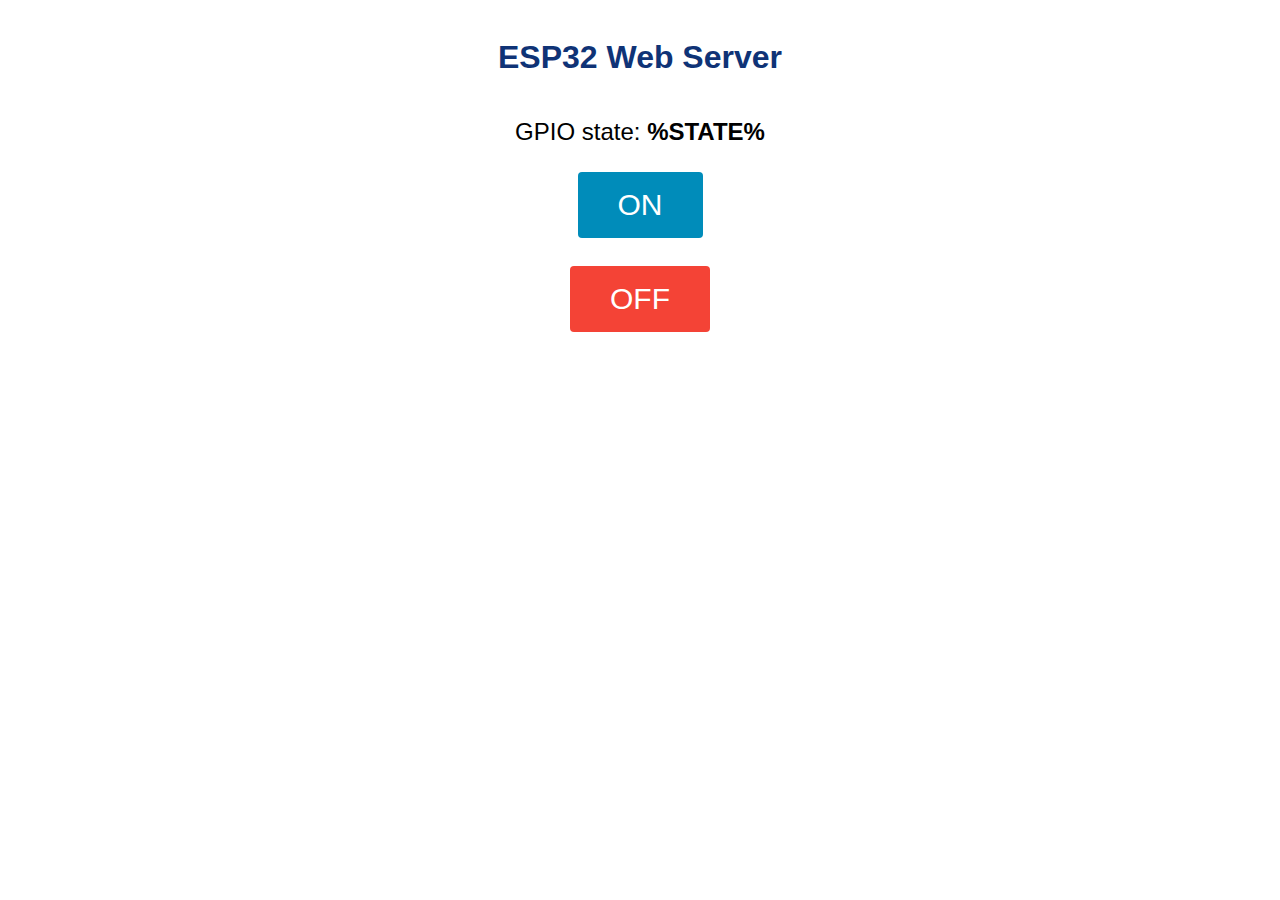
==== include/index.html @ 4782de03 "pierwsza próbna testowa wersja" ====
<!DOCTYPE html>
<html>
<head>
  <title>ESP32 Web Server</title>
  <meta name="viewport" content="width=device-width, initial-scale=1">
  <link rel="icon" href="data:,">
  <link rel="stylesheet" type="text/css" href="style.css">
</head>
<body>
  <h1>ESP32 Web Server</h1>
  <p>GPIO state: <strong> %STATE%</strong></p>
  <p><a href="/on"><button class="button">ON</button></a></p>
  <p><a href="/off"><button class="button button2">OFF</button></a></p>
</body>
</html>
---- include/style.css ----
html {
    font-family: Helvetica;
    display: inline-block;
    margin: 0px auto;
    text-align: center;
  }
  h1{
    color: #0F3376;
    padding: 2vh;
  }
  p{
    font-size: 1.5rem;
  }
  .button {
    display: inline-block;
    background-color: #008CBA;
    border: none;
    border-radius: 4px;
    color: white;
    padding: 16px 40px;
    text-decoration: none;
    font-size: 30px;
    margin: 2px;
    cursor: pointer;
  }
  .button2 {
    background-color: #f44336;
  }
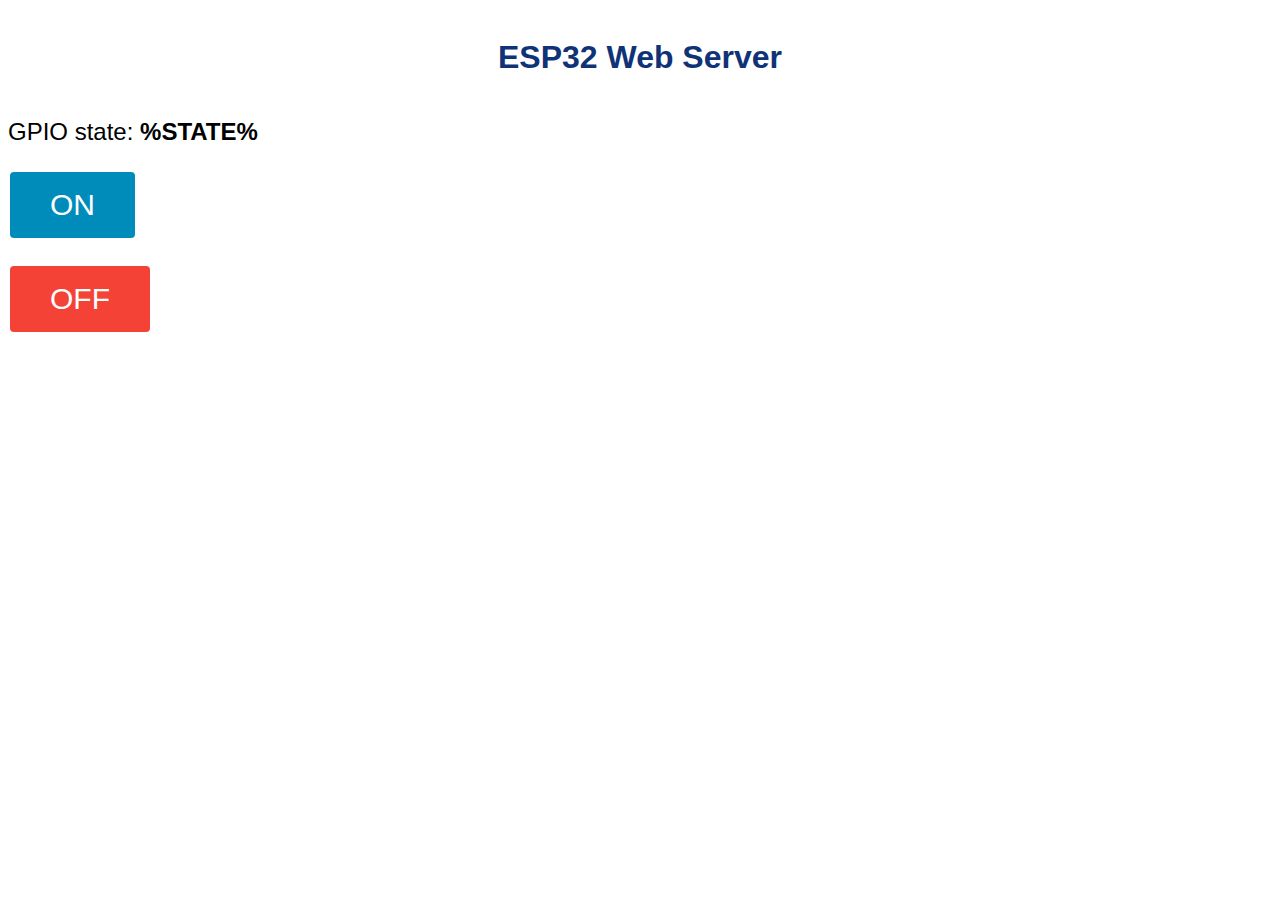
==== commit 24dad78e: "strona webowa wersja pierwsza" ====
--- a/include/index.html
+++ b/include/index.html
@@ -3,6 +3,8 @@
 <head>
   <title>ESP32 Web Server</title>
   <meta name="viewport" content="width=device-width, initial-scale=1">
+  <meta http-equiv="refresh" content="4">
+  <meta charset="UTF-8">
   <link rel="icon" href="data:,">
   <link rel="stylesheet" type="text/css" href="style.css">
 </head>
--- a/include/style.css
+++ b/include/style.css
@@ -1,16 +1,18 @@
 html {
-    font-family: Helvetica;
-    display: inline-block;
-    margin: 0px auto;
-    text-align: center;
-  }
+      font-family: Helvetica;
+      display: inline-block;
+      margin: 0px auto;
+      text-align: center;
+     }
   h1{
-    color: #0F3376;
-    padding: 2vh;
-  }
+     color: #0F3376;
+     padding: 2vh;
+    }
   p{
     font-size: 1.5rem;
-  }
+    text-align: left; 
+   }
+
   .button {
     display: inline-block;
     background-color: #008CBA;
